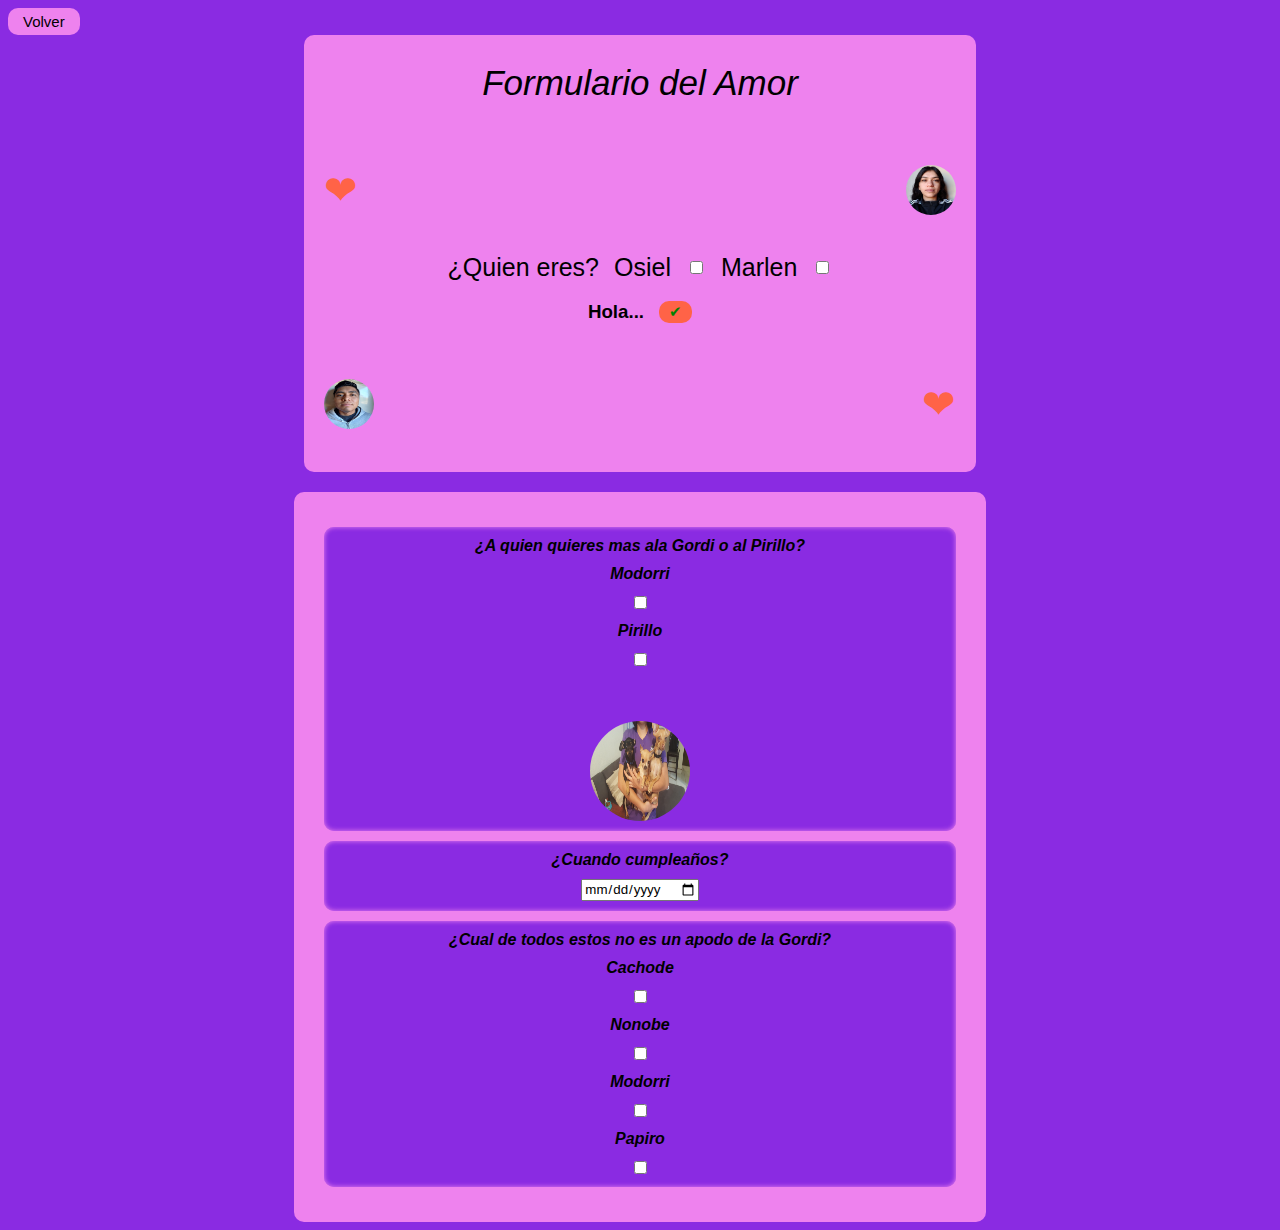
==== loveForm.html @ 468bacc9 "feat: page and form with styles and JS" ====
<!DOCTYPE html>
<html lang="en">
<head>
    <meta charset="UTF-8">
    <meta http-equiv="X-UA-Compatible" content="IE=edge">
    <meta name="viewport" content="width=device-width, initial-scale=1.0">
    <title>Formulario del Amor</title>
    <link rel="stylesheet" href="./loveForm.css">
</head>
<body>
    <button class="btnBack"><a href="./index.html">Volver</a></button>
    <form id="whoIs">
        <h1 class="title">Formulario del Amor</h1>
        <div class="hearthAndPhoto">
            <p>❤</p>
            <img src="./imgs/Tey.jpg" alt="tey">
        </div>
        <div class="questionContainer">
            <label>¿Quien eres?</label>
            <label htmlfor="Osiel">Osiel</label>
            <input id="Osiel" name="Osiel" value="Osiel" type="checkbox"/>
            <label htmlfor="Marlen">Marlen</label>
            <input id="Marlen" name="Marlen" value="Marlen" type="checkbox"/>
        </div>
        <div class="btnContainer">
            <h3>Hola...</h3>
            <button type="submit">✔</button>
        </div>
        <div class="hearthAndPhoto">
            <img src="./imgs/Osiel.jpg" alt="osiel">
            <p>❤</p>
        </div>
    </form>
    <form class="questions">
        <div class="microContainers">
            <label>¿A quien quieres mas ala Gordi o al Pirillo?</label>
            <label htmlfor="Modorri">Modorri</label>
            <input id="Modorri" name="Modorri" value="Modorri" type="checkbox"/>
            <label htmlfor="Pirillo">Pirillo</label>
            <input id="Pirillo" name="Pirillo" value="Pirillo" type="checkbox"/>
            <p id="answer"></p>
            <img id="puppies" src="./imgs/cachorros.jpg" alt="puppies"/>
        </div>
        <div class="microContainers">
            <label id="birthday" htmlfor="birthday">¿Cuando cumpleaños?</label>
            <input id="birthday" name="birthday" value="birthday" type="date"/>
        </div>
        <div class="microContainers">
            <label>¿Cual de todos estos no es un apodo de la Gordi?</label>
            <label>Cachode</label>
            <input id="Cachode" name="Cachode" value="Cachode" type="checkbox"/>
            <label>Nonobe</label>
            <input id="Nonobe" name="Nonobe" value="Nonobe" type="checkbox"/>
            <label>Modorri</label>
            <input id="Modorri" name="Modorri" value="Modorri" type="checkbox"/>
            <label>Papiro</label>
            <input id="Papiro" name="Papiro" value="Papiro" type="checkbox"/>
        </div>
    </form>
    <script src="./index.js"></script>
</body>
</html>
---- loveForm.css ----
* {
    font-family: 'Segoe UI', Tahoma, Geneva, Verdana, sans-serif;
}


body {
    background: blueviolet;
}

#whoIs, .questions {
    background: violet;
    padding: 5px 20px;
    border-radius: 10px;
    width: 50%;
    display: flex;
    flex-direction: column;
    margin: auto;
}


.title {
    font-size: 35px;
    text-align: center;
    font-weight: 300;
    font-style: italic;
}

.hearthAndPhoto {
    display: flex;
    justify-content: space-between;
    align-items: center;
}

.hearthAndPhoto > p {
    font-size: 40px;
    color: tomato;

    animation: beat 1.2s infinite ease;
}

@keyframes beat {
    0%{ transform: scale(0.8); }
    100%{ transform: scale(1); }
}

.hearthAndPhoto > img {
    width: 50px;
    height: 50px;
    border-radius: 50%;
}



.questionContainer {
    display: flex;
    justify-content: center;
    align-items: center;
    gap: 15px;
    font-size: 25px;
}

.btnContainer {
    display: flex;
    justify-content: center;
    align-items: center;
    gap: 15px;
}

.btnContainer > button {
    background: tomato;
    color: green;
    padding: 2px 10px;
    font-size: 15px;
    border:none;
    border-radius: 10px;
    cursor:pointer;

    transition: all ease 500ms;
}

.btnContainer > button:hover {
    transform: translateY(-3px);
    box-shadow: 0 0 5px green;
}

.btnBack > a {
    text-decoration: none;
    color: black;
}

.btnBack {
    background: violet;
    padding: 5px 15px;
    font-size: 15px;
    border-radius: 10px;
    border:none;

    transition: all 500ms ease;
}

.btnBack:hover {
    transform: rotate(-5deg);
    opacity: 0.8;
}

.questions {
    margin-block-start: 20px;
    padding: 30px;
}

.microContainers {
    background: blueviolet;
    padding: 10px;
    border-radius: 10px;
    margin-block: 5px;
    display: flex;
    flex-direction: column;
    justify-content: center;
    align-items: center;
    gap: 10px;
    box-shadow: inset 0 0 5px violet;
}

.microContainers > label {
    font-weight: 600;
    font-style: italic;
}


#puppies {
    width:100px;
    height:100px;
    border-radius: 50%;
}

/* Estilos responsivos */

@media (max-width: 900px) {
    .hearthAndPhoto,
    .btnContainer,
    .questionContainer {
        flex-wrap: wrap;
    }
}
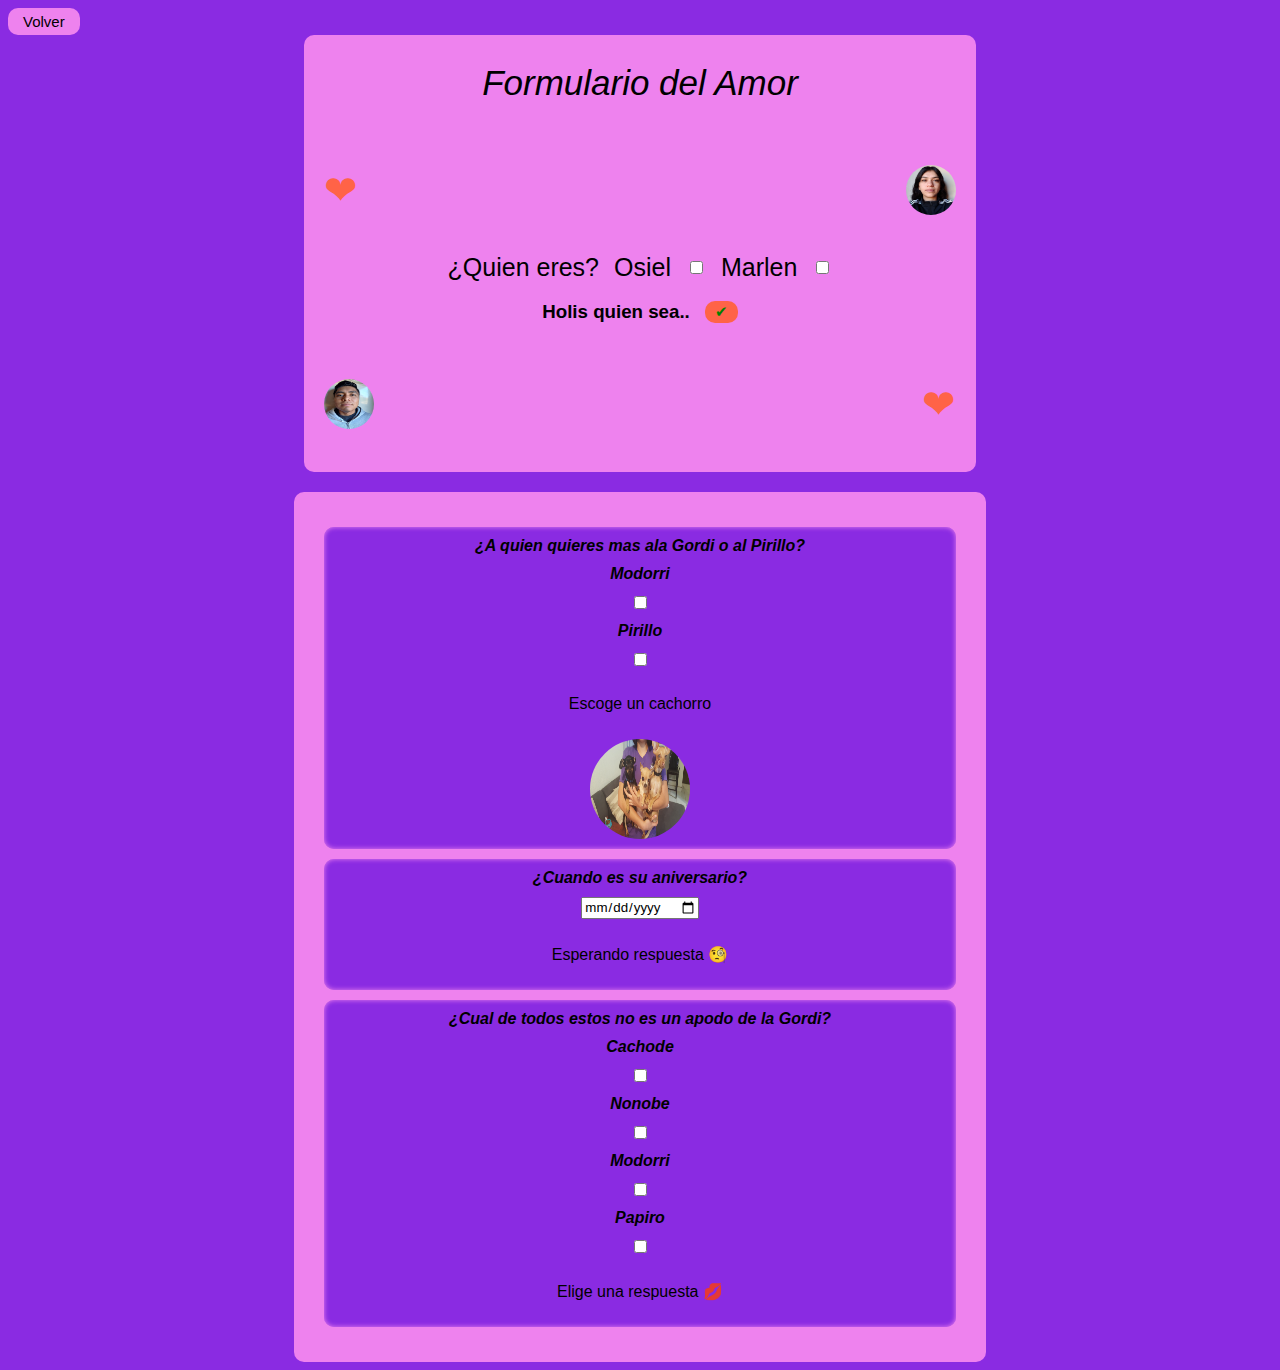
==== commit 6b9bbb7c: "feat: ending the dynamic answers for the form" ====
--- a/loveForm.html
+++ b/loveForm.html
@@ -43,7 +43,9 @@
         </div>
         <div class="microContainers">
             <label id="birthday" htmlfor="birthday">¿Cuando cumpleaños?</label>
-            <input id="birthday" name="birthday" value="birthday" type="date"/>
+            <input id="birthdayInput" name="birthday" value="birthday" type="date"/>
+            <p id="answer2"></p>
+
         </div>
         <div class="microContainers">
             <label>¿Cual de todos estos no es un apodo de la Gordi?</label>
@@ -52,9 +54,10 @@
             <label>Nonobe</label>
             <input id="Nonobe" name="Nonobe" value="Nonobe" type="checkbox"/>
             <label>Modorri</label>
-            <input id="Modorri" name="Modorri" value="Modorri" type="checkbox"/>
+            <input id="Modorrii" name="Modorri" value="Modorri" type="checkbox"/>
             <label>Papiro</label>
             <input id="Papiro" name="Papiro" value="Papiro" type="checkbox"/>
+            <p id="answer3"></p>
         </div>
     </form>
     <script src="./index.js"></script>
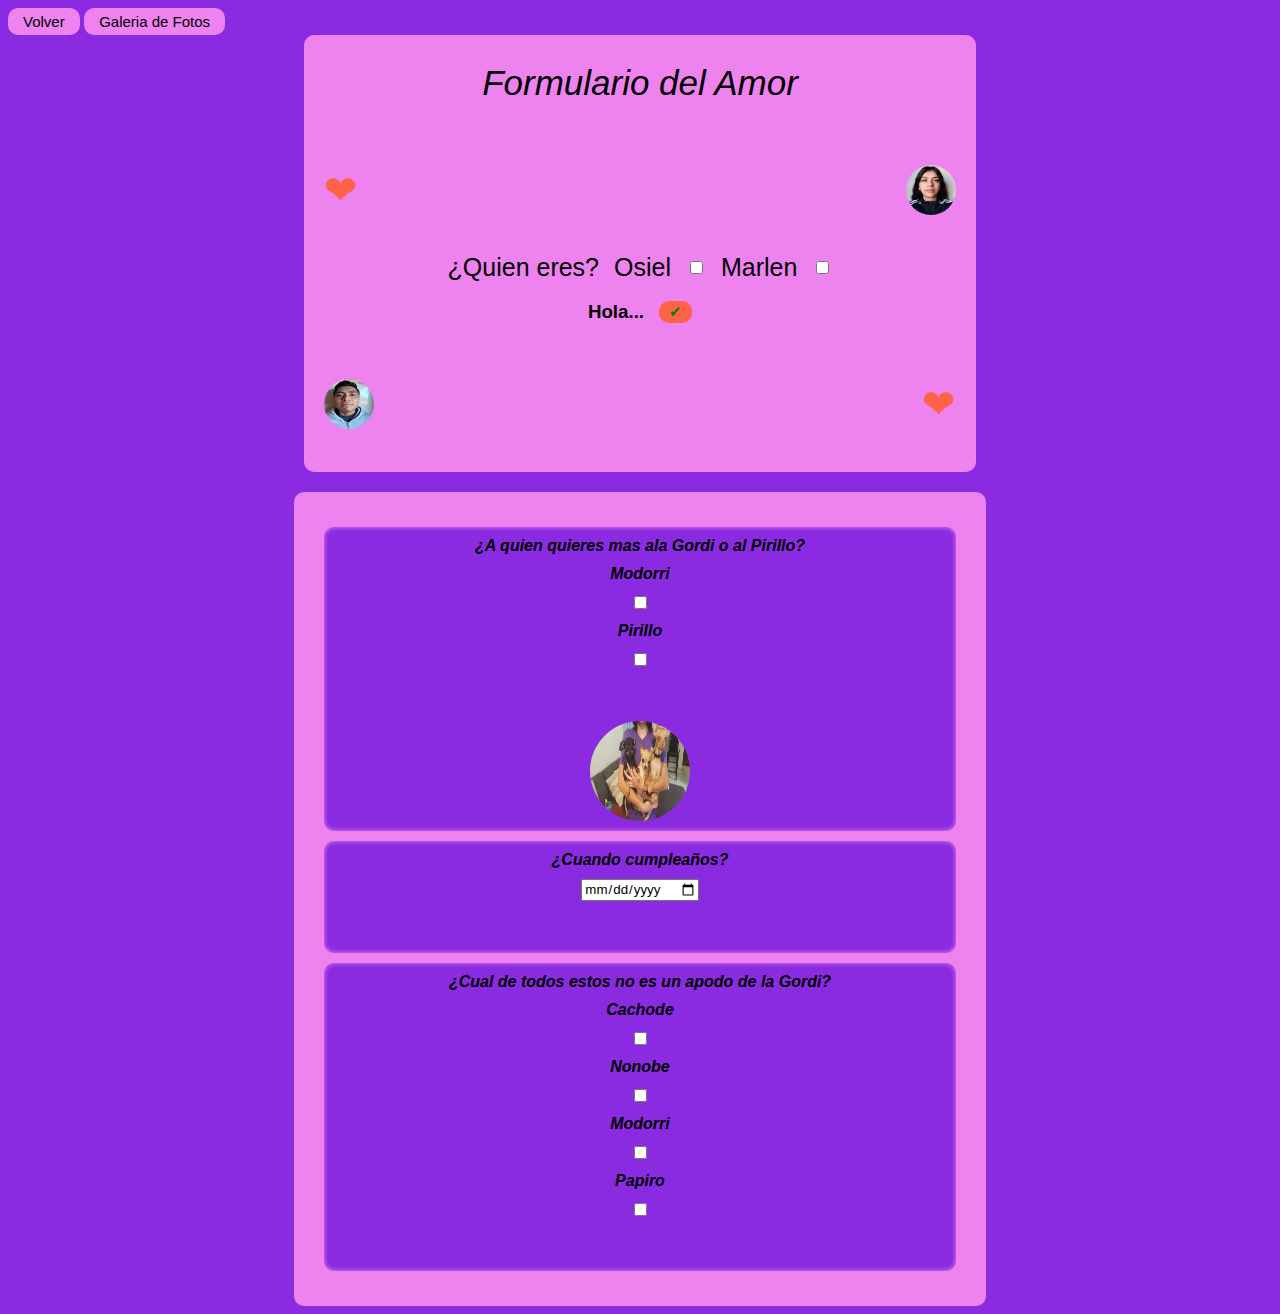
==== commit 36f700a1: "feat: making a gallery of photos" ====
--- a/loveForm.html
+++ b/loveForm.html
@@ -4,11 +4,12 @@
     <meta charset="UTF-8">
     <meta http-equiv="X-UA-Compatible" content="IE=edge">
     <meta name="viewport" content="width=device-width, initial-scale=1.0">
-    <title>Formulario del Amor</title>
+    <title>Formulario del Amor ❣</title>
     <link rel="stylesheet" href="./loveForm.css">
 </head>
 <body>
     <button class="btnBack"><a href="./index.html">Volver</a></button>
+    <button class="btnBack"><a href="./gallery.html">Galeria de Fotos</a></button>
     <form id="whoIs">
         <h1 class="title">Formulario del Amor</h1>
         <div class="hearthAndPhoto">
